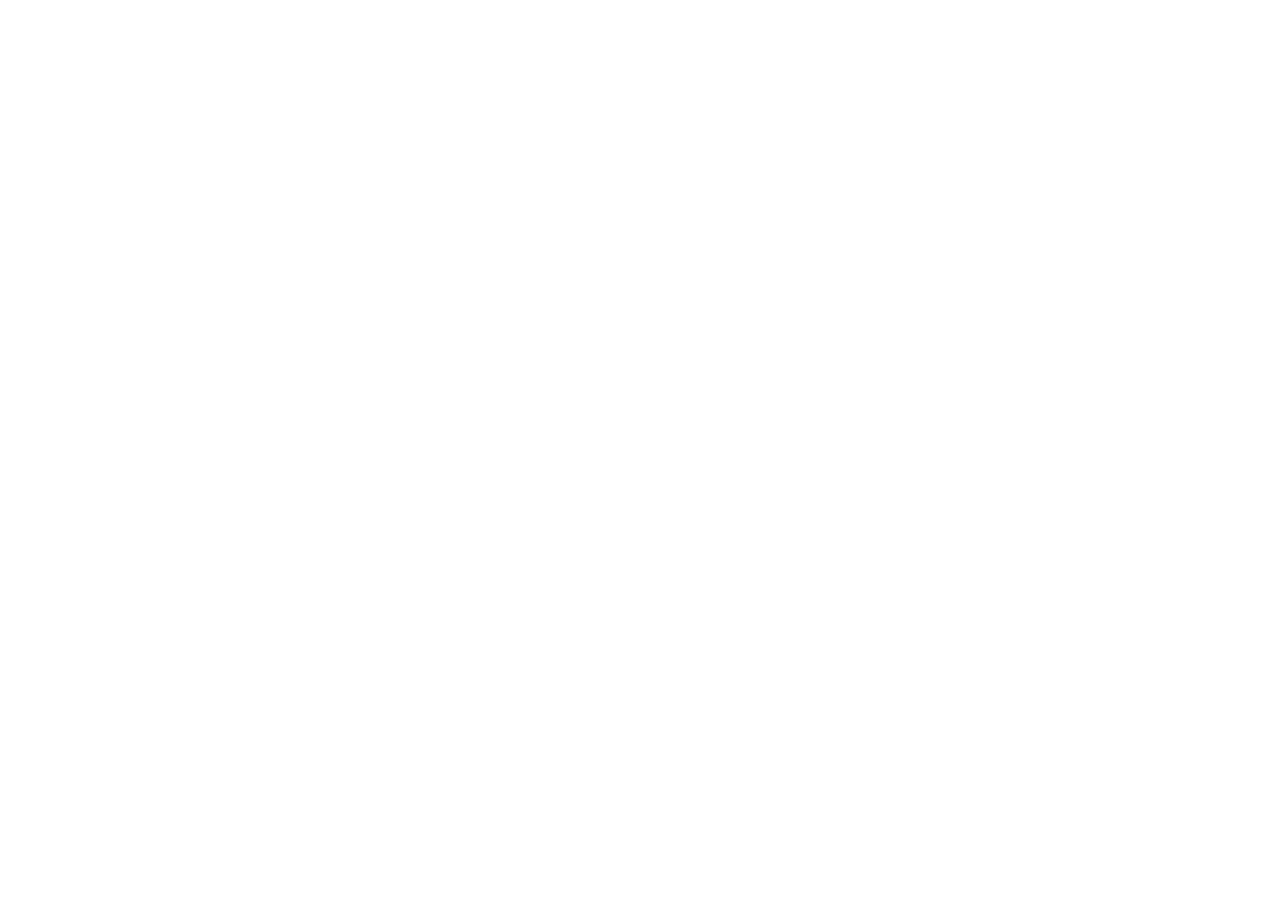
==== index.html @ 596587ab "Added source files" ====
<!DOCTYPE html>
<html lang="en">
<head>
    <meta charset="UTF-8">
    <meta http-equiv="X-UA-Compatible" content="IE=edge">
    <meta name="viewport" content="width=device-width, initial-scale=1.0">
    <!--Placeholder Title-->
    <title>SD Hacks 2021</title>
    <!-- Bootstrap css file-->
    <link rel="stylesheet" href="./css/bootstrap.min.css">
    <!-- Custom css file-->
    <link rel="stylesheet" href="./style.css">
</head>
<body>
    


    <!-- Bootstrap js file-->
    <script src="./js/bootstrap.min.js"></script>
    <!-- Jquery js file (Optional) -->
    <script src="./js/jquery.3.5.1.js"></script>
</body>
</html>
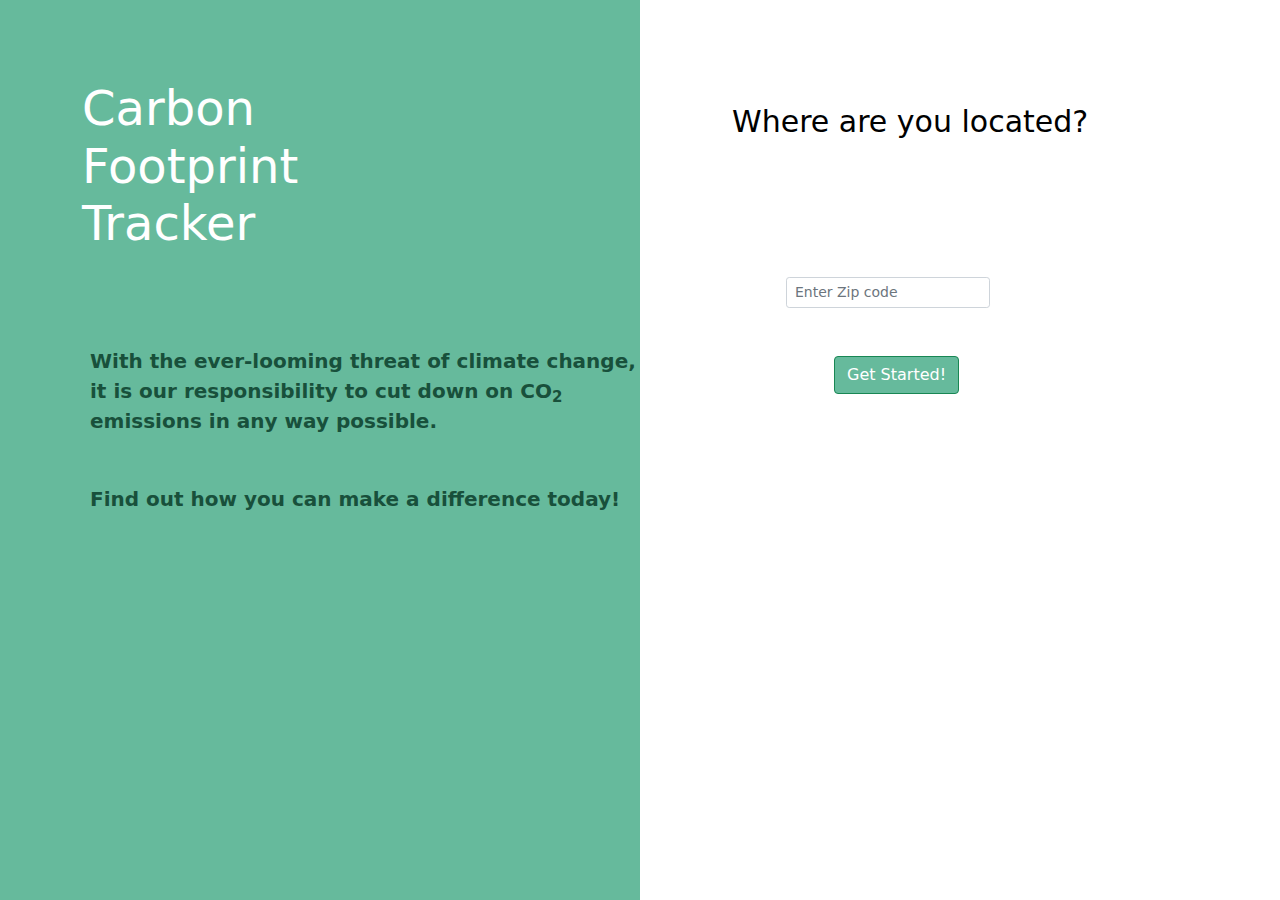
==== commit 3d26b30e: "achieved desired format of homepage" ====
--- a/index.html
+++ b/index.html
@@ -5,16 +5,40 @@
     <meta http-equiv="X-UA-Compatible" content="IE=edge">
     <meta name="viewport" content="width=device-width, initial-scale=1.0">
     <!--Placeholder Title-->
-    <title>SD Hacks 2021</title>
+    <title>Carbon Footprint Tracker</title>
     <!-- Bootstrap css file-->
     <link rel="stylesheet" href="./css/bootstrap.min.css">
     <!-- Custom css file-->
     <link rel="stylesheet" href="./style.css">
 </head>
 <body>
+<!--Begin first row-->
+ <div class="container">
+    <div class="row">
+        <div class="col-6">
+            <h3 class="page-title">Carbon Footprint Tracker</h3>
+        </div>
+        <div class="col-6">
+            <h3 class="title-right">Where are you located?</h3>
+        </div>
+        <div class="col-10">
+            <input class="form-control form-control-sm zip-code" type="text" placeholder="Enter Zip code" aria-label=".form-control-lg example">
+        </div>
+        <div class="col-10">
+            <button type="button" class="btn btn-success">Get Started!</button>
+        </div>
+    </div>
+    <div class="row">
+        <div class="col-6">
+            <p class="sub-text"> With the ever-looming threat of climate change, 
+            it is our responsibility to cut down on CO<sub>2</sub> emissions in any way possible.</p>
+            <p class="sub-text2"> Find out how you can make a difference today! </p>
+
+<!--end first row-->
+
     
 
-
+    
     <!-- Bootstrap js file-->
     <script src="./js/bootstrap.min.js"></script>
     <!-- Jquery js file (Optional) -->
--- a/style.css
+++ b/style.css
@@ -0,0 +1,67 @@
+body{
+    background: linear-gradient(90deg, #66BA9C 50%, transparent 50%);
+}
+.container .page-title{
+    position: relative;
+    font-size: 48px;
+    top: 5rem;
+    color: white;
+    width: 25rem;
+    word-wrap: break-word;
+}
+.container .title-right{
+    position: relative;
+    color: black;
+    font-size: 30px;
+    top: 6.5rem;
+    left: 5rem;
+    word-wrap: break-word;
+}
+.btn{
+    position: relative;
+    color: white;
+    top: 9rem;
+    left: 47rem;
+    background-color: #66BA9C;
+  
+}
+.zip-code{
+    position: relative;
+    top: 6rem;
+    left: 44rem;
+    width: 22%;
+
+}
+#carouselExampleIndicators{
+    position: relative;
+    top: 3rem;
+    left: 4rem;
+    width: 300px;
+    
+}
+.sub-text{
+    font-size: 20px;
+    position: relative;
+    top: 6rem;
+    left: .5rem;
+    color: #18503B;
+    width: 35rem;
+    word-wrap: break-word;
+    font-weight: bold;
+}
+.sub-text2{
+    font-size: 20px;
+    position: relative;
+    top: 8rem;
+    left: .5rem;
+    color: #18503B;
+    width: 35rem;
+    word-wrap: break-word;
+    font-weight: bold;
+}
+
+
+
+
+
+
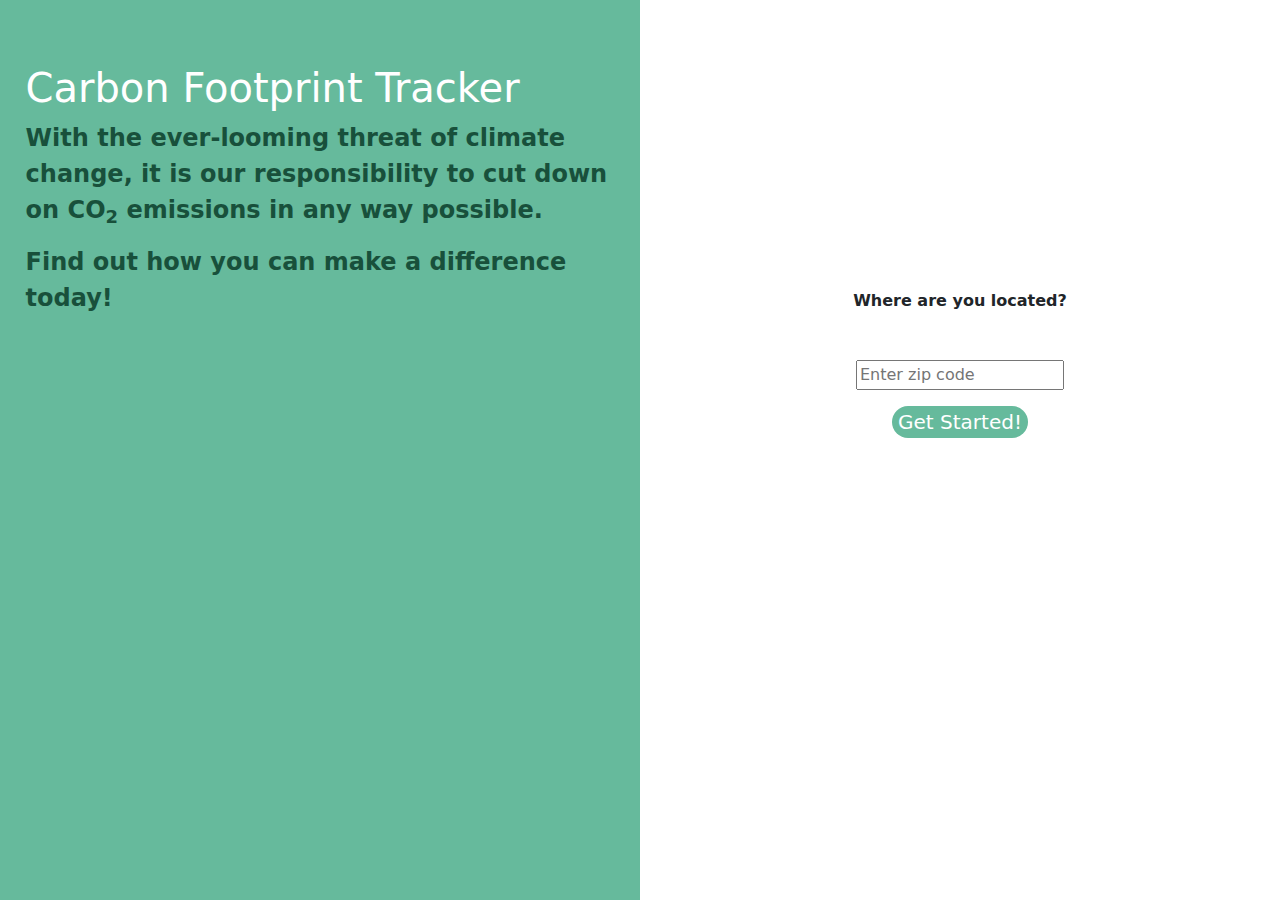
==== commit c24258f7: "Merge pull request #2 from malhar715/Malhar" ====
--- a/index.html
+++ b/index.html
@@ -12,36 +12,28 @@
     <link rel="stylesheet" href="./style.css">
 </head>
 <body>
-<!--Begin first row-->
- <div class="container">
-    <div class="row">
-        <div class="col-6">
-            <h3 class="page-title">Carbon Footprint Tracker</h3>
-        </div>
-        <div class="col-6">
-            <h3 class="title-right">Where are you located?</h3>
-        </div>
-        <div class="col-10">
-            <input class="form-control form-control-sm zip-code" type="text" placeholder="Enter Zip code" aria-label=".form-control-lg example">
-        </div>
-        <div class="col-10">
-            <button type="button" class="btn btn-success">Get Started!</button>
-        </div>
+<!--Begin main content-->
+  <div class = "left-side">
+    <div class="header">
+        <h1>Carbon Footprint Tracker</h1>
     </div>
-    <div class="row">
-        <div class="col-6">
-            <p class="sub-text"> With the ever-looming threat of climate change, 
+    <p class="sub-text"> With the ever-looming threat of climate change,
             it is our responsibility to cut down on CO<sub>2</sub> emissions in any way possible.</p>
-            <p class="sub-text2"> Find out how you can make a difference today! </p>
+    <p class="sub-text2"> Find out how you can make a difference today! </p>
+  </div>
+  <div class = "right-side">
+    <div class="buttons">
+        <p class="tab"> Where are you located?</p>
+        <p><input placeholder="Enter zip code"></p>
+        <button type="button" id="start">Get Started!</button>
+    </div>
+  </div>
 
-<!--end first row-->
+<!--end main content->
 
-    
-
-    
     <!-- Bootstrap js file-->
     <script src="./js/bootstrap.min.js"></script>
     <!-- Jquery js file (Optional) -->
     <script src="./js/jquery.3.5.1.js"></script>
 </body>
-</html>+</html>
--- a/style.css
+++ b/style.css
@@ -1,67 +1,74 @@
 body{
-    background: linear-gradient(90deg, #66BA9C 50%, transparent 50%);
+    height: 100vh;
+	background: linear-gradient(90deg, #66BA9C 50%,transparent 50%);
 }
-.container .page-title{
-    position: relative;
-    font-size: 48px;
-    top: 5rem;
-    color: white;
-    width: 25rem;
-    word-wrap: break-word;
+
+.left-side {
+  position: absolute;
+  left: 0px;
+  width: 50%;
 }
-.container .title-right{
-    position: relative;
-    color: black;
-    font-size: 30px;
-    top: 6.5rem;
-    left: 5rem;
-    word-wrap: break-word;
+
+.right-side {
+  position: absolute;
+  right: 0px;
+  top: 30%;
+  width: 50%;
 }
-.btn{
-    position: relative;
-    color: white;
-    top: 9rem;
-    left: 47rem;
-    background-color: #66BA9C;
-  
+
+.header {
+  padding-left: 4%;
+  margin-top: 10%;
+  color:white;
+  font-size: 2.4vw;
 }
-.zip-code{
-    position: relative;
-    top: 6rem;
-    left: 44rem;
-    width: 22%;
 
+.sub-text{
+  padding-left: 4%;
+  font-size: 1.5em;
+  color: #18503B;
+  word-wrap: break-word;
+  font-weight: bold;
 }
-#carouselExampleIndicators{
-    position: relative;
-    top: 3rem;
-    left: 4rem;
-    width: 300px;
-    
-}
-.sub-text{
-    font-size: 20px;
-    position: relative;
-    top: 6rem;
-    left: .5rem;
+
+.sub-text2{
+    font-size: 1.5em;
+    padding-left: 4%;
     color: #18503B;
-    width: 35rem;
-    word-wrap: break-word;
-    font-weight: bold;
-}
-.sub-text2{
-    font-size: 20px;
-    position: relative;
-    top: 8rem;
-    left: .5rem;
-    color: #18503B;
-    width: 35rem;
     word-wrap: break-word;
     font-weight: bold;
 }
 
+input {
+    margin-top: 15%;
+    width: 100%;
+}
 
+.tab{
+    margin-top: 3%;
+    font-weight: bold;
+}
+button{
+  background-color: #66BA9C;
+  color: white;
+  font-size: 20px;
+  border-radius: 50px;
+  border: none;
+}
+.btn{
+    margin-top: 12%;
+    left: 12%;
+    color: white;
+    background-color: #66BA9C;
+    width: 50%;
+}
 
+button:hover {
+  box-shadow: 0 8px 16px 0 rgba(0,0,0,0.2), 0 6px 20px 0 rgba(0,0,0,0.19);
+}
 
-
-
+.buttons{
+    display: flex;
+    flex-direction: column;
+    align-items: center;
+}
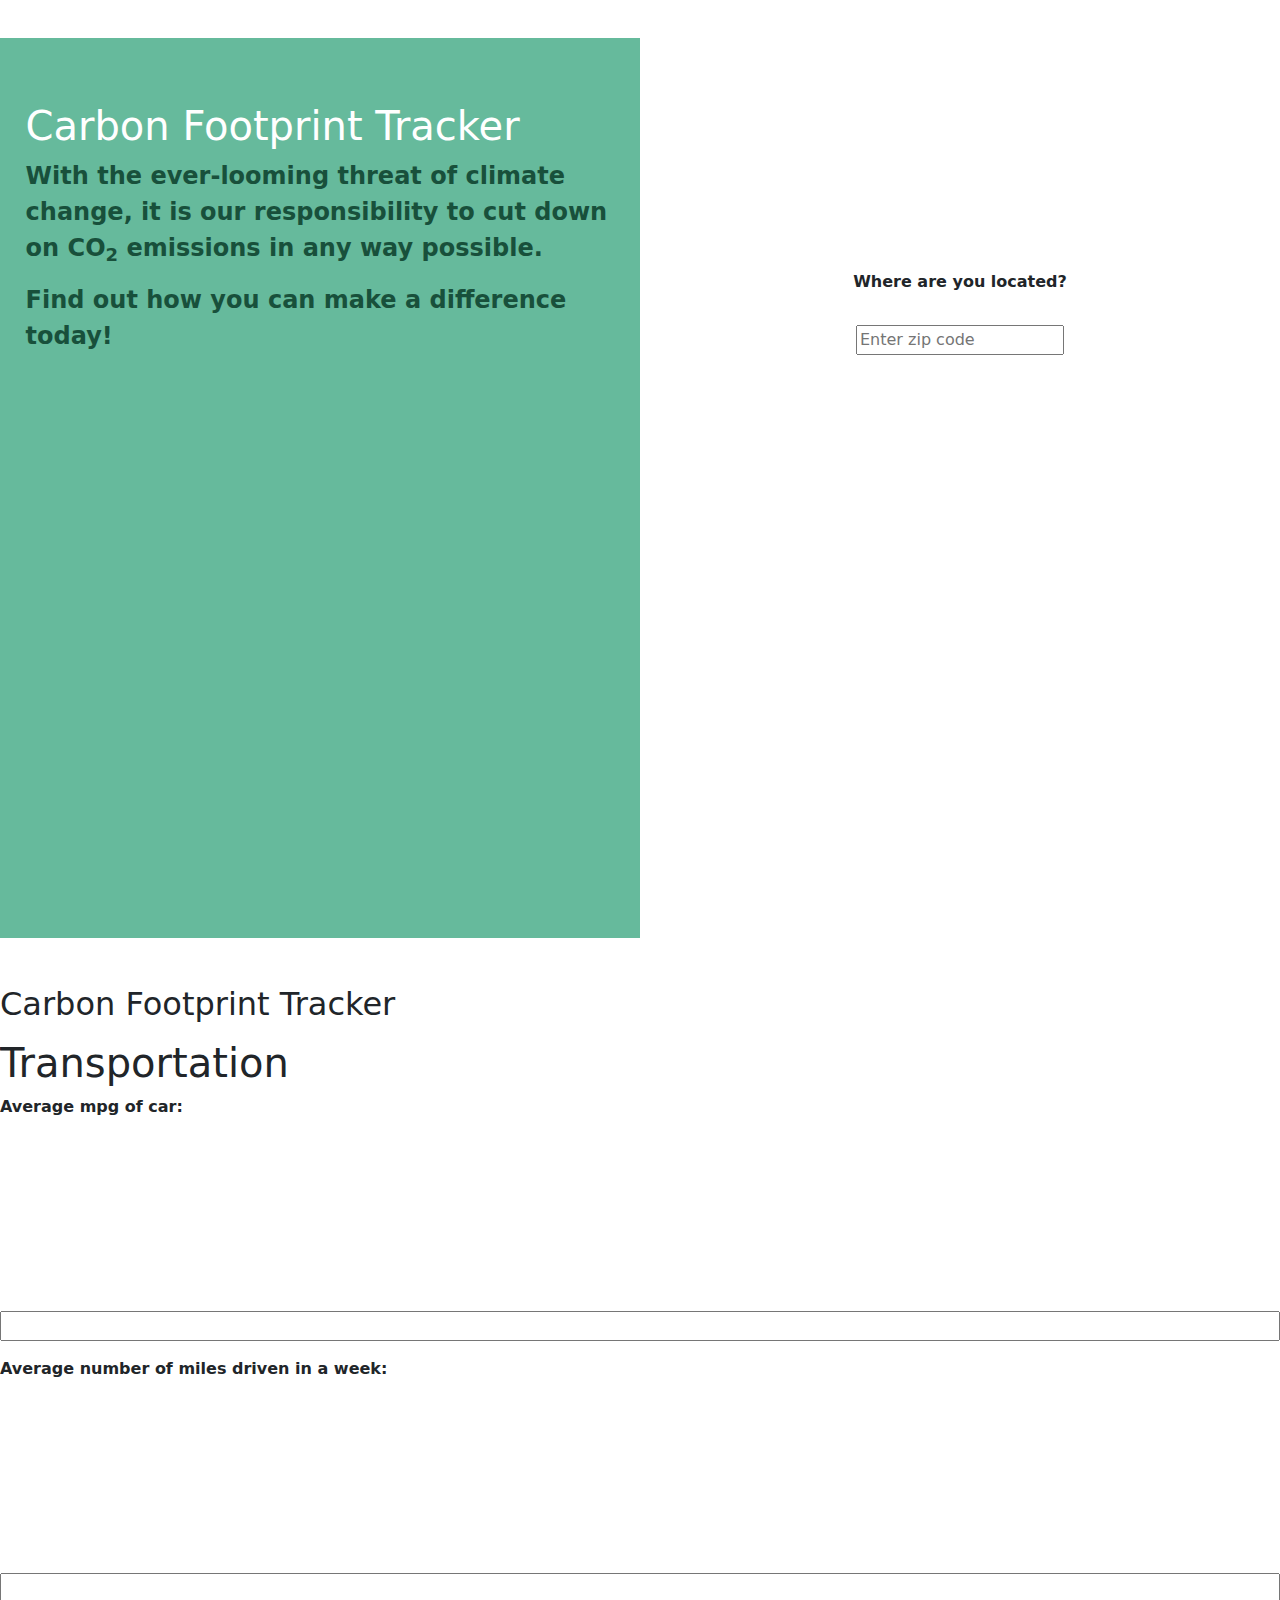
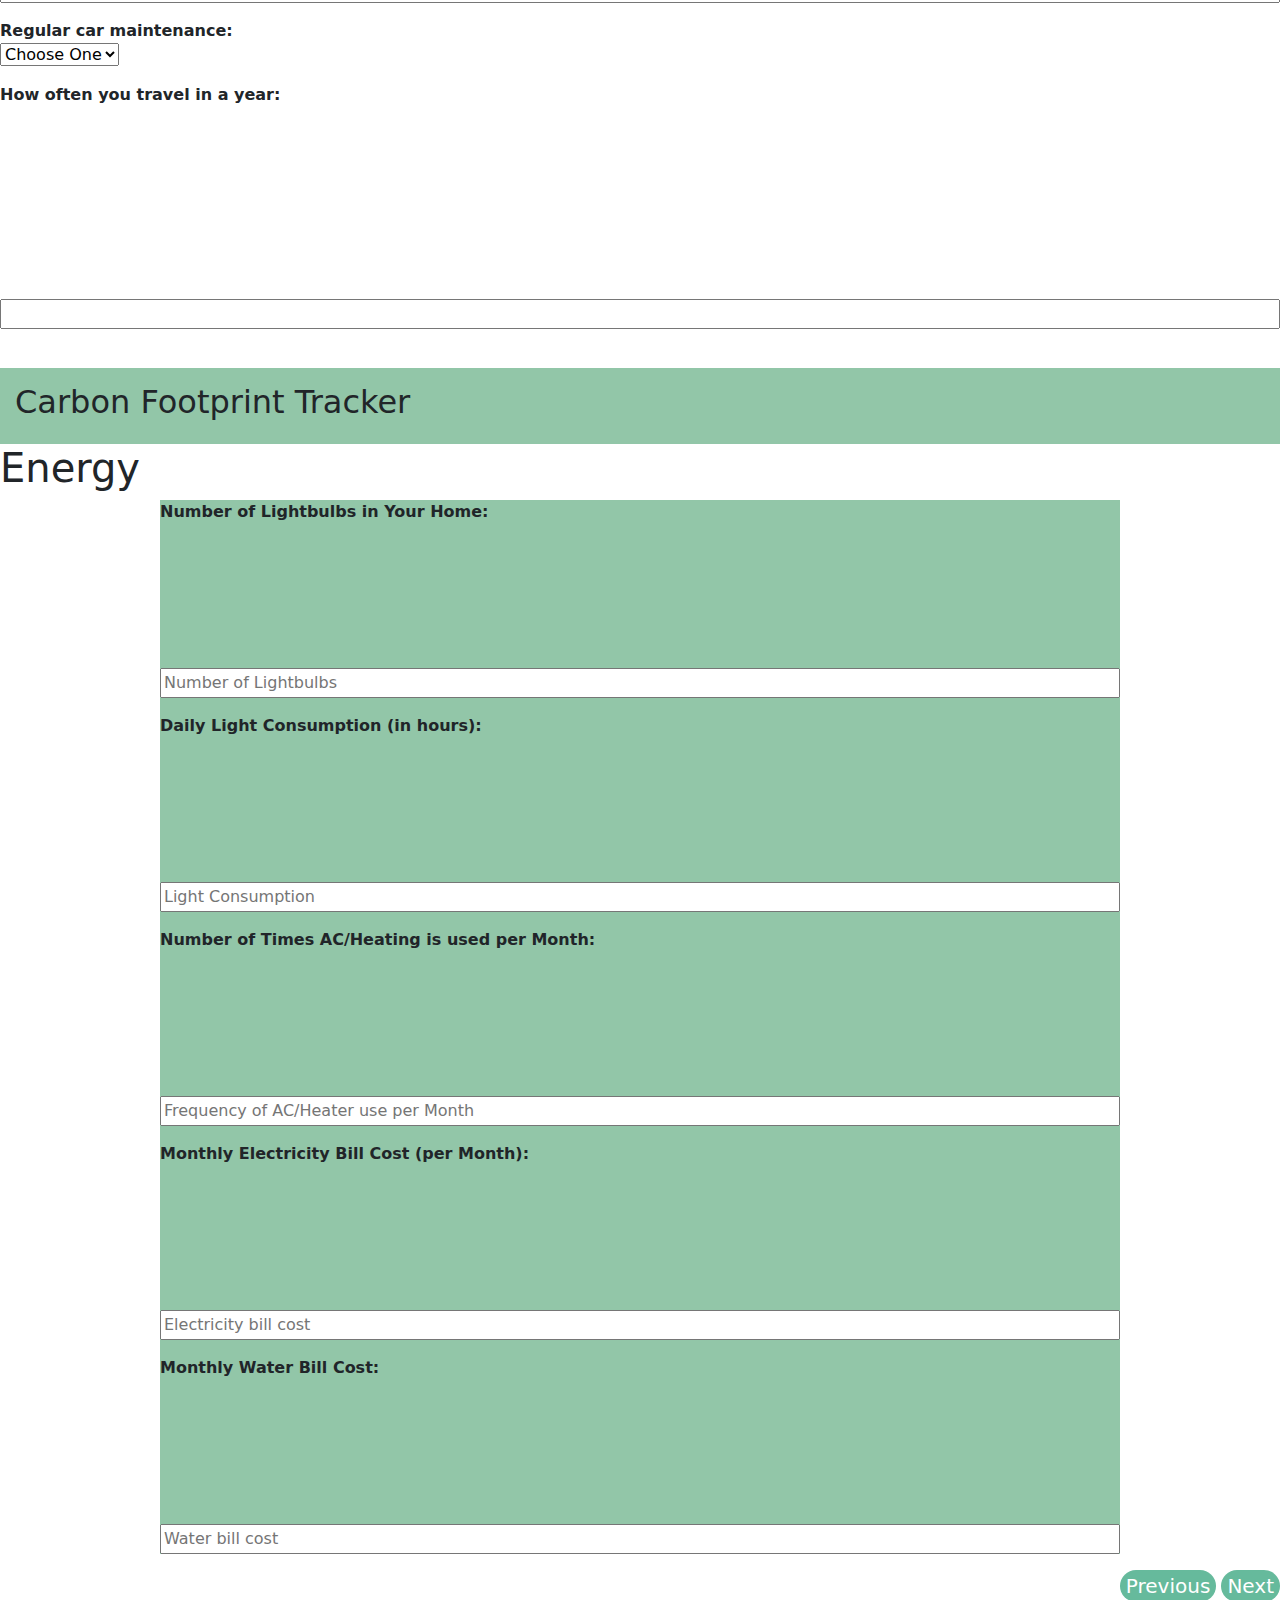
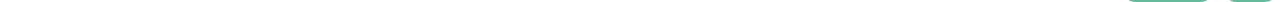
==== commit 42ff9ae3: "fixed overlapping background" ====
--- a/index.html
+++ b/index.html
@@ -10,30 +10,87 @@
     <link rel="stylesheet" href="./css/bootstrap.min.css">
     <!-- Custom css file-->
     <link rel="stylesheet" href="./style.css">
+    <link rel="stylesheet" href="./css/transportation.css">
+    <link href="css/energy.css" rel="stylesheet">
+    <link href = "css/general.css" rel = "stylesheet">
+
 </head>
+
 <body>
-<!--Begin main content-->
-  <div class = "left-side">
-    <div class="header">
-        <h1>Carbon Footprint Tracker</h1>
+    <div id="main-page" class = "tab">
+        <div class = "left-side">
+            <div class="header">
+                <h1>Carbon Footprint Tracker</h1>
+            </div>
+            <p class="sub-text"> With the ever-looming threat of climate change,
+                    it is our responsibility to cut down on CO<sub>2</sub> emissions in any way possible.</p>
+            <p class="sub-text2"> Find out how you can make a difference today! </p>
+        </div>
+        <div class = "right-side">
+            <div class="buttons">
+                <label> Where are you located?</label>
+                <p><input placeholder="Enter zip code"  oninput="this.className = ''"></p>
+            </div>
+        </div>
     </div>
-    <p class="sub-text"> With the ever-looming threat of climate change,
-            it is our responsibility to cut down on CO<sub>2</sub> emissions in any way possible.</p>
-    <p class="sub-text2"> Find out how you can make a difference today! </p>
-  </div>
-  <div class = "right-side">
-    <div class="buttons">
-        <p class="tab"> Where are you located?</p>
-        <p><input placeholder="Enter zip code"></p>
-        <button type="button" id="start">Get Started!</button>
+
+    <div class = "tab">
+        <div class="navbar">
+            <h2>Carbon Footprint Tracker</h2>
+        </div>
+
+        <h1>Transportation</h1>
+
+        <form class="transportationform">
+            <label>Average mpg of car:</label>
+            <p><input type="number" min = "0" oninput="this.className = ''"></p>
+            <label>Average number of miles driven in a week:</label>
+            <p><input type="number" min = "0" oninput="this.className = ''"></p>
+            <label>Regular car maintenance:</label>
+            <p>
+                <select oninput="this.className = ''">
+                    <option value="">Choose One</option>
+                    <option value="yes">Yes</option>
+                    <option value="no">No</option>
+                </select>
+            </p>
+            <label>How often you travel in a year:</label>
+            <p><input type="number" oninput="this.className = ''"></p>
+        </form>
     </div>
-  </div>
 
-<!--end main content->
-
-    <!-- Bootstrap js file-->
-    <script src="./js/bootstrap.min.js"></script>
-    <!-- Jquery js file (Optional) -->
+    <div class="tab">
+        <header class = "container-fluid text-left">
+            <h2>Carbon Footprint Tracker</h2>
+        </header>
+        <div class="site-wrapper">
+            <div class="site-wrapper-inner">
+                <div class="col text-left">
+                    <h1 class="cover-heading">Energy</h1>
+                    <div class="inner-cover">
+                        
+                        <label class = "labels">Number of Lightbulbs in Your Home:</label>
+                        <p class = "forms"><input type = "number" min="0" placeholder="Number of Lightbulbs" oninput="this.className = ''"></p>
+                        <label class = "labels">Daily Light Consumption (in hours):</label>
+                        <p class = "forms"><input type = "number" min="0" placeholder="Light Consumption" oninput="this.className = ''"></p>
+                        <label class = "labels">Number of Times AC/Heating is used per Month:</label>
+                        <p class = "forms"><input type = "number" min="0" placeholder="Frequency of AC/Heater use per Month" oninput="this.className = ''"></p>
+                        <label class = "labels">Monthly Electricity Bill Cost (per Month):</label>
+                        <p class = "forms"><input type = "number" min="0" placeholder="Electricity bill cost" oninput="this.className = ''"></p>
+                        <label class = "labels">Monthly Water Bill Cost:</label>
+                        <p class = "forms"><input type = "number" min="0" placeholder="Water bill cost" oninput="this.className = ''"></p>
+                    </div>
+                </div>
+            </div>
+        </div>
+    </div>
+    <div style="overflow:auto;">
+        <div style="float:right;" >
+        <button type="button" id="prevBtn" onclick="nextPrev(-1)">Previous</button>
+        <button type="button" id="nextBtn" onclick="nextPrev(1)">Next</button>
+    </div>
+    <script src="js/bootstrap.min.js"></script>
     <script src="./js/jquery.3.5.1.js"></script>
+    <script src = "./js/init.js"></script>
 </body>
-</html>
+</html>--- a/style.css
+++ b/style.css
@@ -1,4 +1,4 @@
-body{
+#main-page{
     height: 100vh;
 	background: linear-gradient(90deg, #66BA9C 50%,transparent 50%);
 }
--- a/css/transportation.css
+++ b/css/transportation.css
@@ -0,0 +1,17 @@
+.progress{
+	width: 50%;
+	margin-left: auto; 
+	margin-right:auto;
+}
+
+.inner-cover{
+	width: 75%;
+	margin: auto;
+	background: #92c6a8;
+}
+
+.container-fluid.text-left{
+      background-color: #92c6a8;
+      padding: 15px;
+}
+
--- a/css/energy.css
+++ b/css/energy.css
@@ -0,0 +1,17 @@
+.progress{
+	width: 50%;
+	margin-left: auto; 
+	margin-right:auto;
+}
+
+.inner-cover{
+	width: 75%;
+	margin: auto;
+	background: #92c6a8;
+}
+
+.container-fluid.text-left{
+      background-color: #92c6a8;
+      padding: 15px;
+}
+
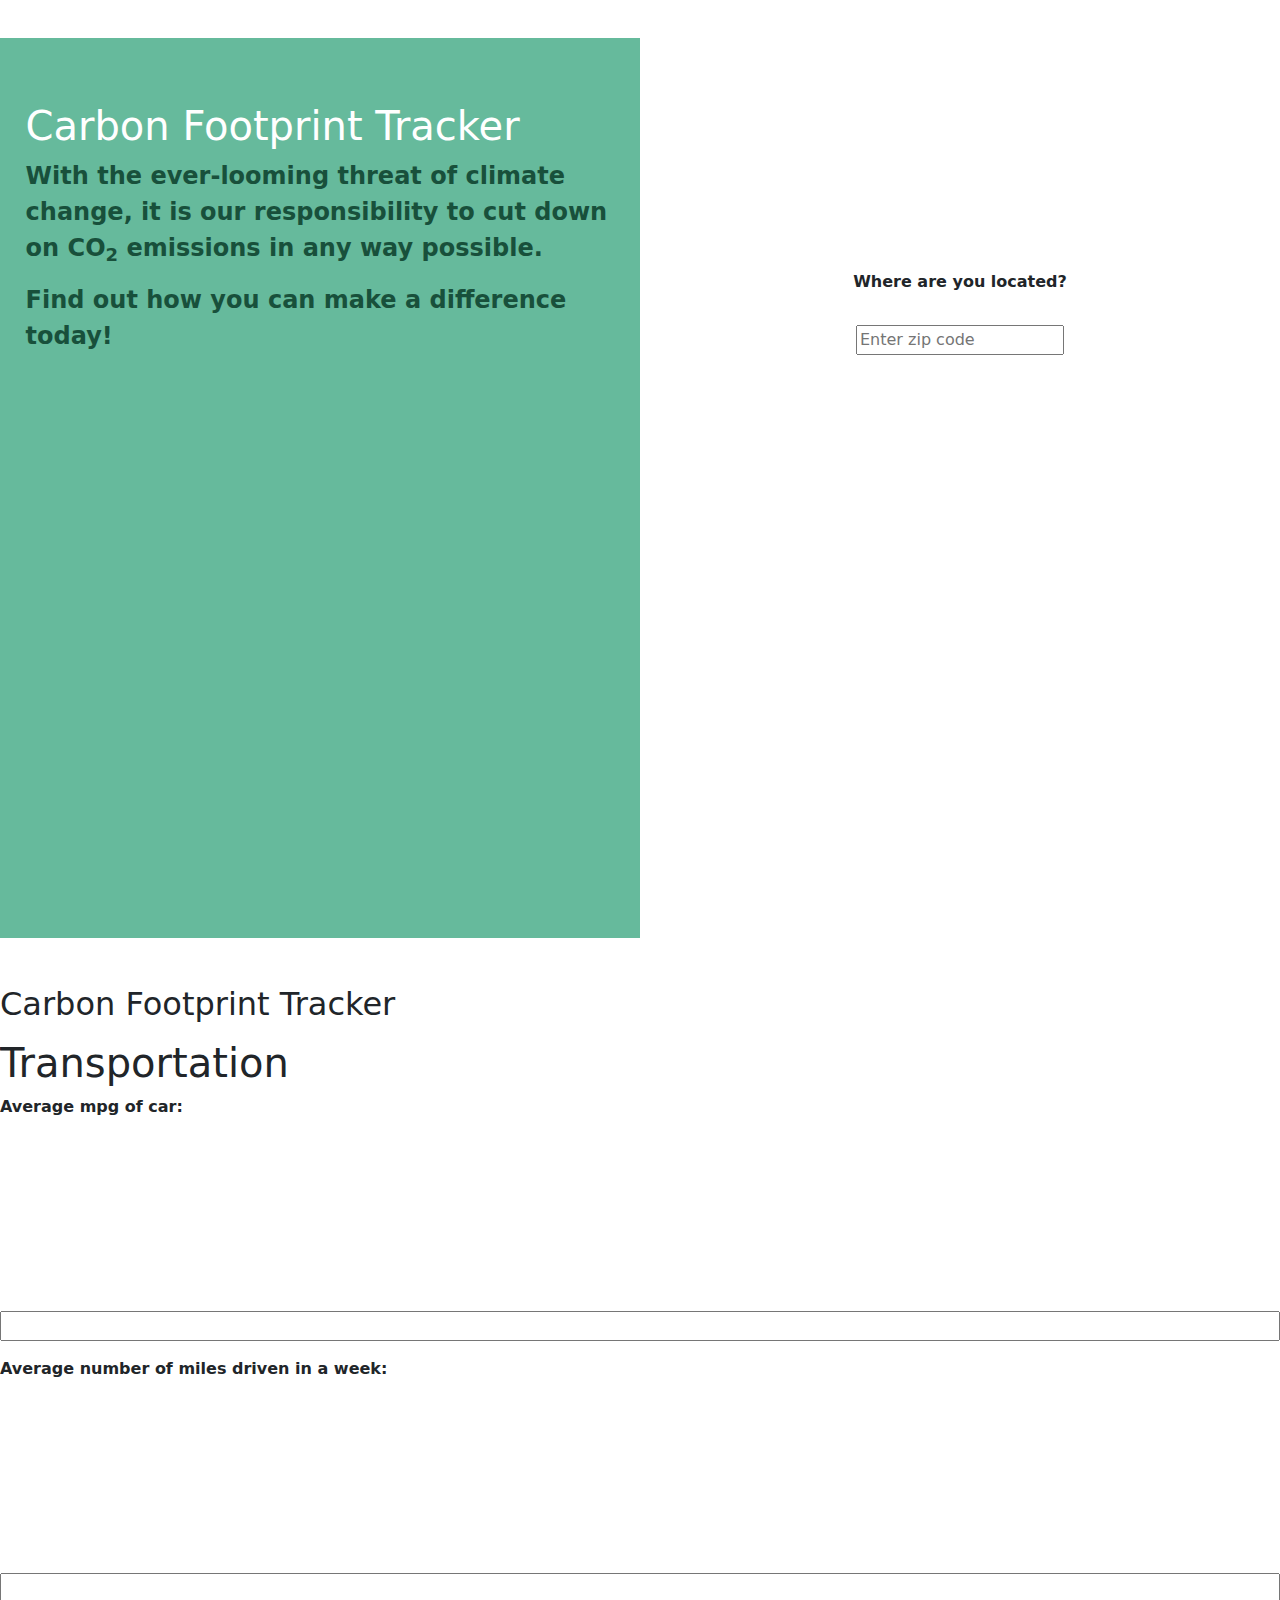
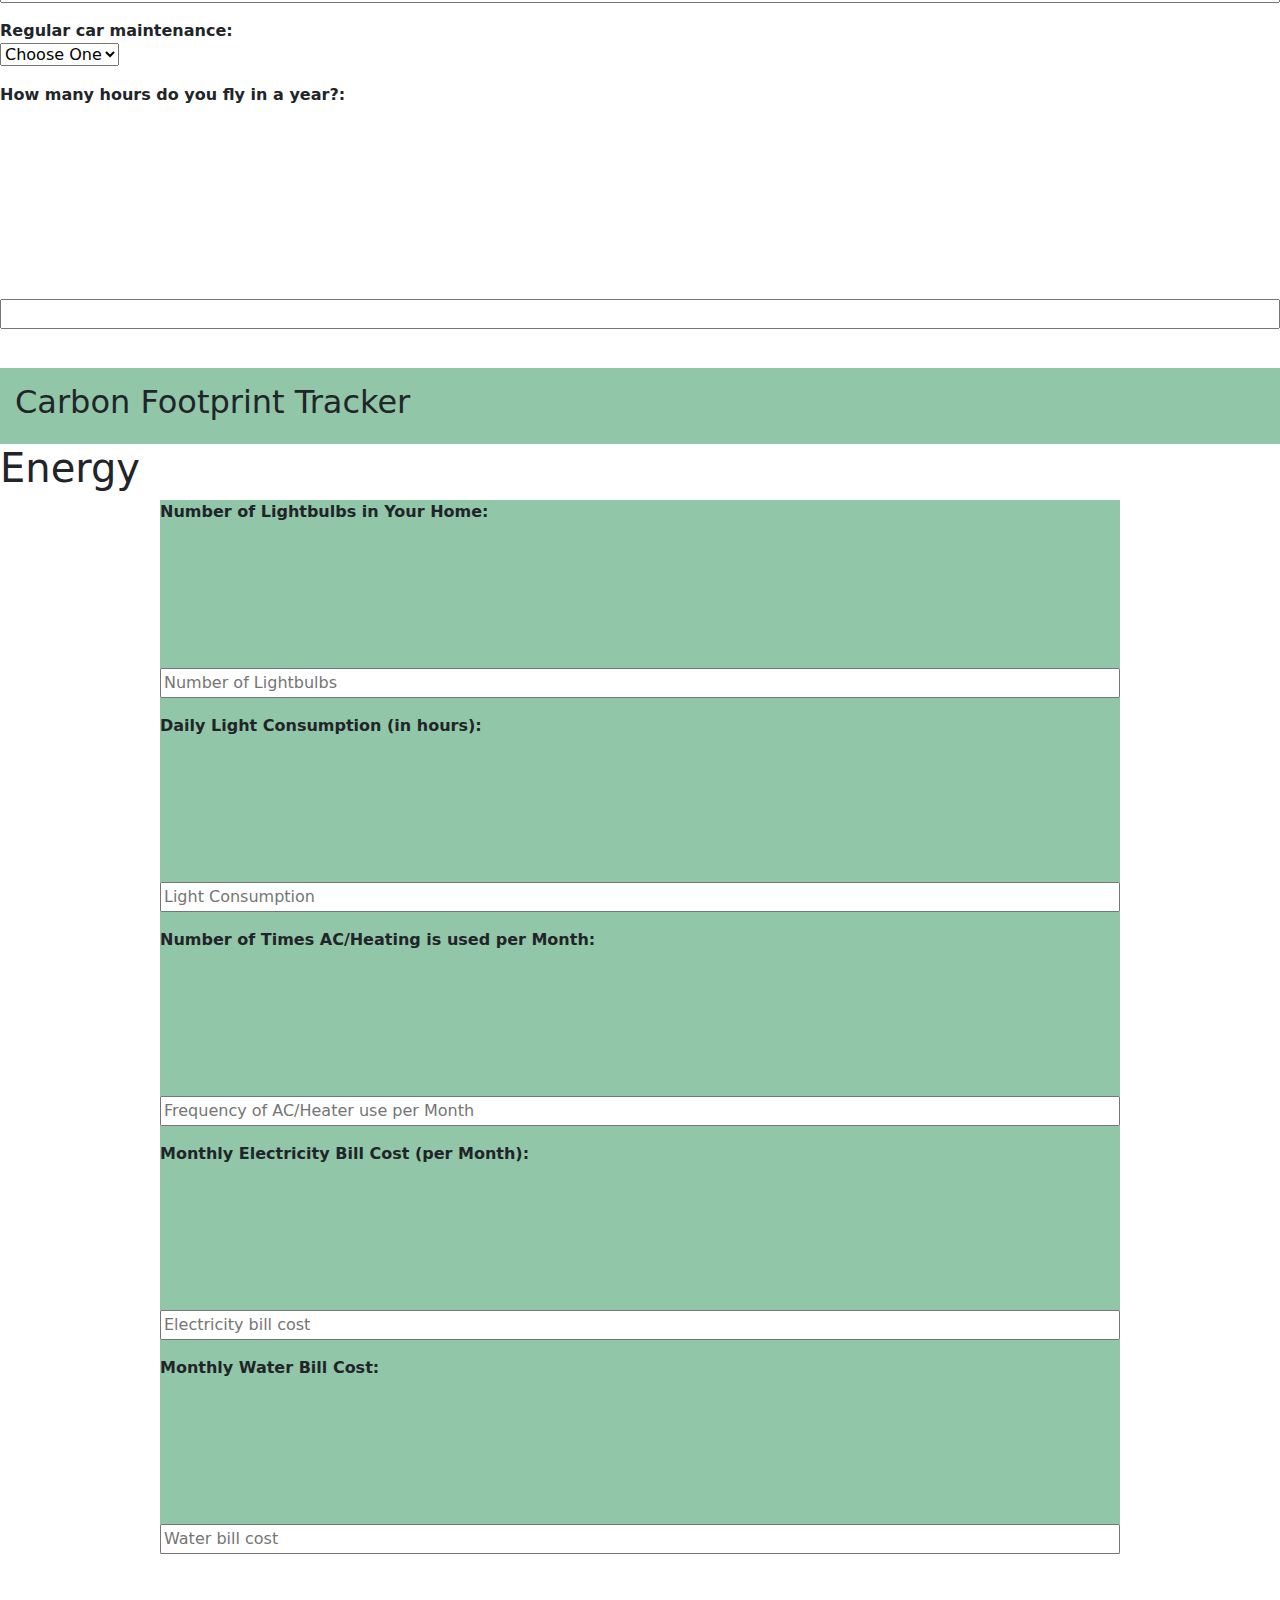
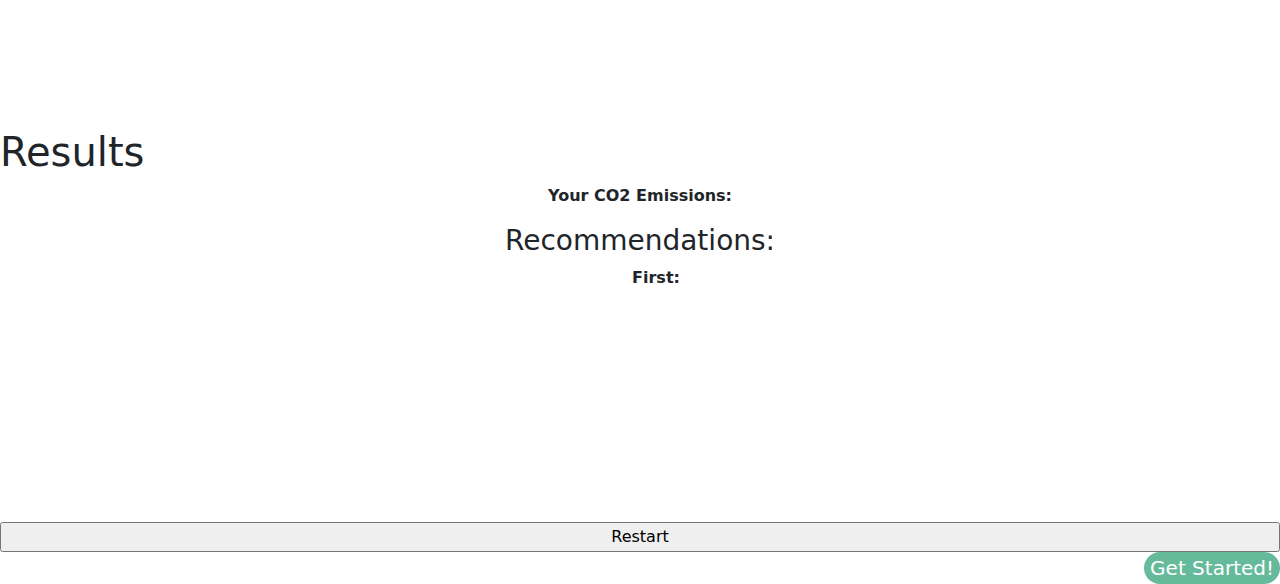
==== commit 5ff577ae: "added calculations for flights" ====
--- a/index.html
+++ b/index.html
@@ -17,7 +17,7 @@
 </head>
 
 <body>
-    <div id="main-page" class = "tab">
+    <div id = "main-page" class = "tab">
         <div class = "left-side">
             <div class="header">
                 <h1>Carbon Footprint Tracker</h1>
@@ -29,7 +29,7 @@
         <div class = "right-side">
             <div class="buttons">
                 <label> Where are you located?</label>
-                <p><input placeholder="Enter zip code"  oninput="this.className = ''"></p>
+                <p><input placeholder="Enter zip code"  name = "formentry" type = "text" oninput="this.className = ''"></p>
             </div>
         </div>
     </div>
@@ -43,19 +43,19 @@
 
         <form class="transportationform">
             <label>Average mpg of car:</label>
-            <p><input type="number" min = "0" oninput="this.className = ''"></p>
+            <p><input type="number" name = "formentry" min = "0" oninput="this.className = ''"></p>
             <label>Average number of miles driven in a week:</label>
-            <p><input type="number" min = "0" oninput="this.className = ''"></p>
+            <p><input type="number" name = "formentry" min = "0" oninput="this.className = ''"></p>
             <label>Regular car maintenance:</label>
             <p>
-                <select oninput="this.className = ''">
+                <select name = "formentry" oninput="this.className = ''">
                     <option value="">Choose One</option>
                     <option value="yes">Yes</option>
                     <option value="no">No</option>
                 </select>
             </p>
-            <label>How often you travel in a year:</label>
-            <p><input type="number" oninput="this.className = ''"></p>
+            <label>How many hours do you fly in a year?:</label>
+            <p><input name = "formentry" type="number" oninput="this.className = ''"></p>
         </form>
     </div>
 
@@ -70,24 +70,60 @@
                     <div class="inner-cover">
                         
                         <label class = "labels">Number of Lightbulbs in Your Home:</label>
-                        <p class = "forms"><input type = "number" min="0" placeholder="Number of Lightbulbs" oninput="this.className = ''"></p>
+                        <p class = "forms"><input name = "formentry" type = "number" min="0" placeholder="Number of Lightbulbs" oninput="this.className = ''"></p>
                         <label class = "labels">Daily Light Consumption (in hours):</label>
-                        <p class = "forms"><input type = "number" min="0" placeholder="Light Consumption" oninput="this.className = ''"></p>
+                        <p class = "forms"><input name = "formentry" type = "number" min="0" placeholder="Light Consumption" oninput="this.className = ''"></p>
                         <label class = "labels">Number of Times AC/Heating is used per Month:</label>
-                        <p class = "forms"><input type = "number" min="0" placeholder="Frequency of AC/Heater use per Month" oninput="this.className = ''"></p>
+                        <p class = "forms"><input name = "formentry" type = "number" min="0" placeholder="Frequency of AC/Heater use per Month" oninput="this.className = ''"></p>
                         <label class = "labels">Monthly Electricity Bill Cost (per Month):</label>
-                        <p class = "forms"><input type = "number" min="0" placeholder="Electricity bill cost" oninput="this.className = ''"></p>
+                        <p class = "forms"><input name = "formentry" type = "number" min="0" placeholder="Electricity bill cost" oninput="this.className = ''"></p>
                         <label class = "labels">Monthly Water Bill Cost:</label>
-                        <p class = "forms"><input type = "number" min="0" placeholder="Water bill cost" oninput="this.className = ''"></p>
+                        <p class = "forms"><input name = "formentry" type = "number" min="0" placeholder="Water bill cost" oninput="this.className = ''"></p>
                     </div>
                 </div>
             </div>
         </div>
     </div>
+    <div class = "tab">
+    	<div class="header"> 
+		    <span class="carbon">
+		    <h2>Carbon Footprint Tracker</h2>
+		  	</span>
+		  </div>
+
+		
+		  <div class="results">
+		    <h1>Results</h1>
+		  </div>
+		
+
+		  <center>
+		  <div class="box"> 
+		    <span class="CO2">
+		    <p id="co2">Your CO2 Emissions:</p>
+		  </span>
+		  <span class="dot">
+  		<span class="lb">
+  		</span>
+  		</span>
+  		<div class="smallerbox">
+  		<span class="recommendations">
+  			<h3>Recommendations:</h3>
+        <ul id="first">First:</ul>
+    
+  			<br>
+  		</span>
+  		</div>
+    	</div>
+		</center>
+		<input id="restart" type=button onClick="location.href='index.html'" value='Restart'>
+  </div>
+
     <div style="overflow:auto;">
         <div style="float:right;" >
         <button type="button" id="prevBtn" onclick="nextPrev(-1)">Previous</button>
         <button type="button" id="nextBtn" onclick="nextPrev(1)">Next</button>
+        </div>
     </div>
     <script src="js/bootstrap.min.js"></script>
     <script src="./js/jquery.3.5.1.js"></script>
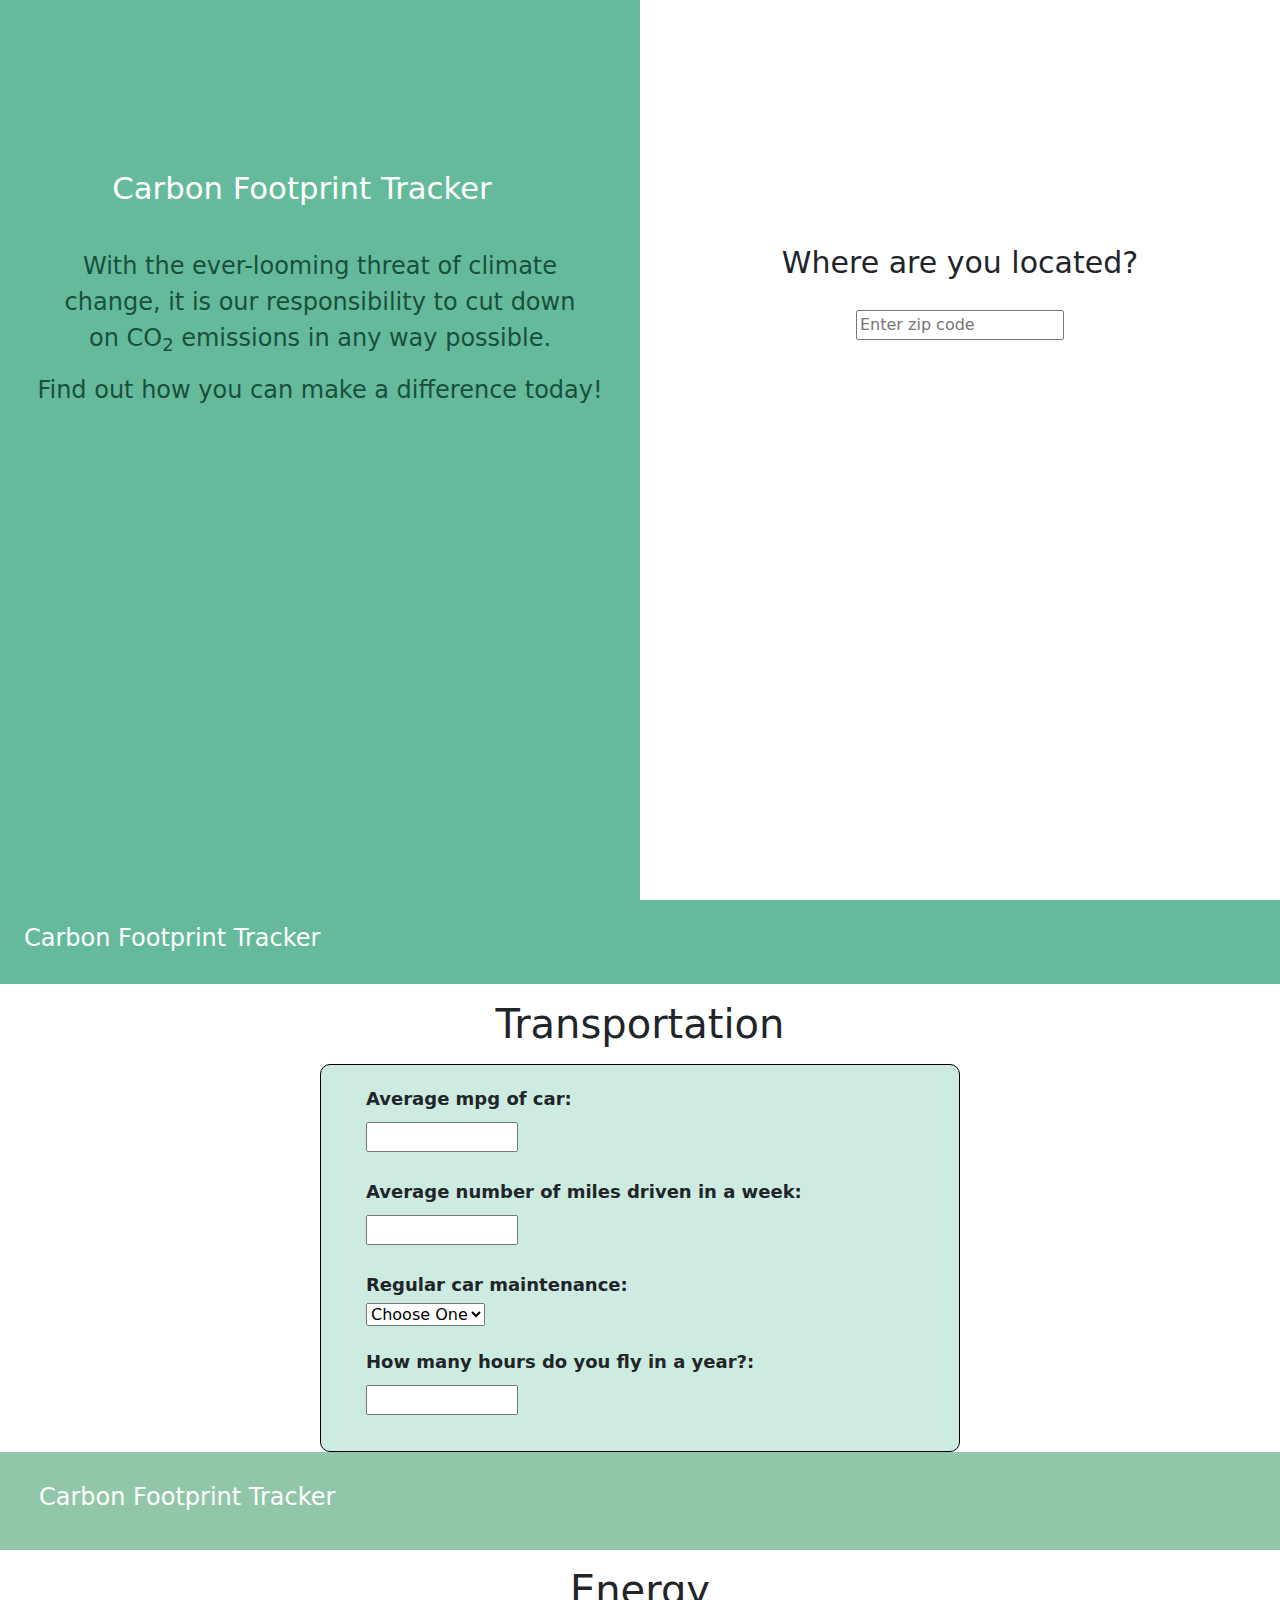
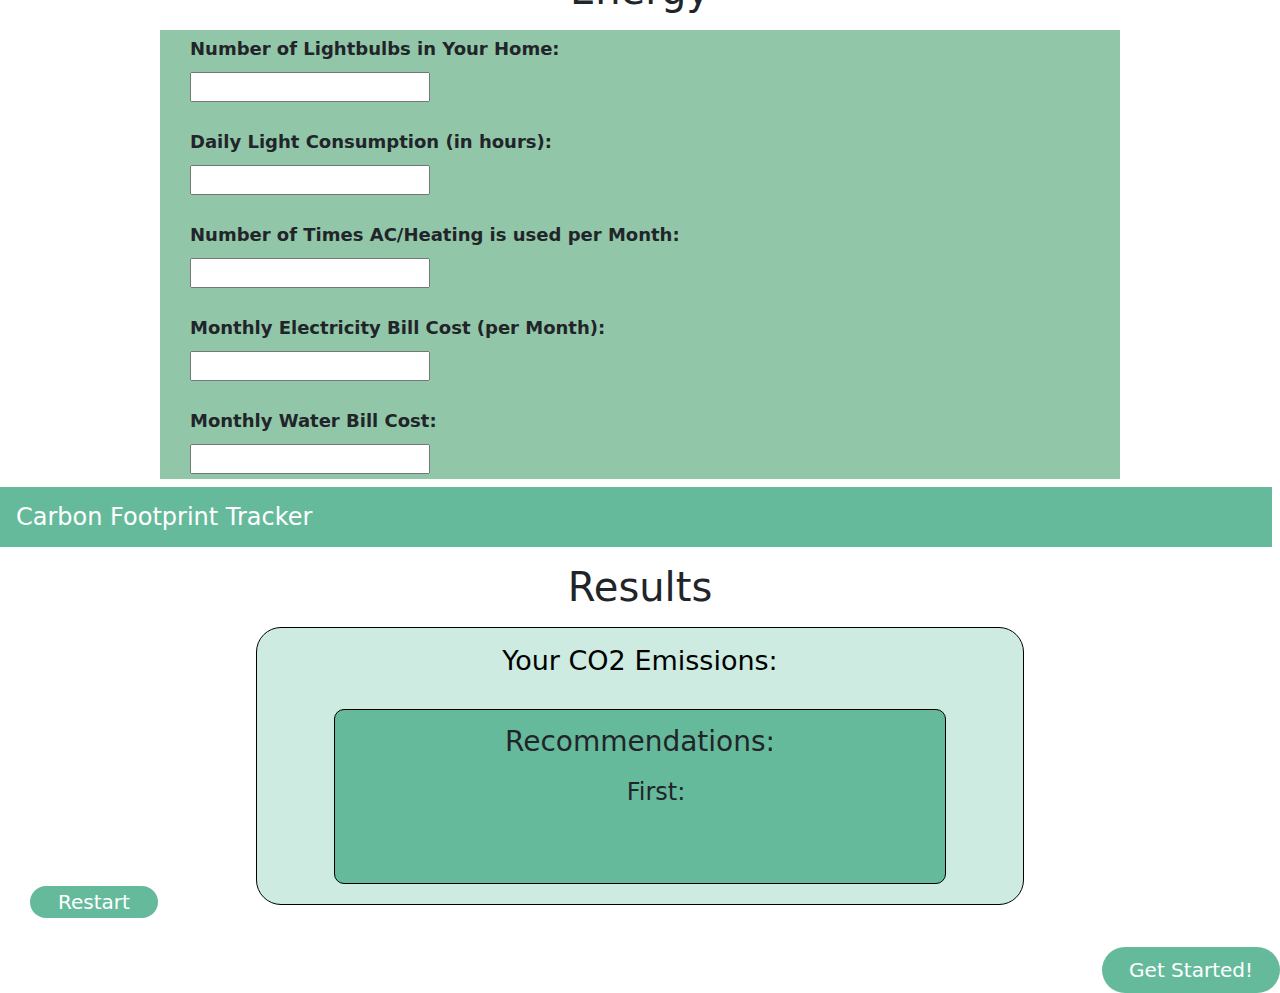
==== commit 90439947: "Fixed CSS" ====
--- a/index.html
+++ b/index.html
@@ -13,6 +13,7 @@
     <link rel="stylesheet" href="./css/transportation.css">
     <link href="css/energy.css" rel="stylesheet">
     <link href = "css/general.css" rel = "stylesheet">
+    <link href = "./resultsPageStyle.css" rel = "stylesheet">
 
 </head>
 
@@ -70,15 +71,15 @@
                     <div class="inner-cover">
                         
                         <label class = "labels">Number of Lightbulbs in Your Home:</label>
-                        <p class = "forms"><input name = "formentry" type = "number" min="0" placeholder="Number of Lightbulbs" oninput="this.className = ''"></p>
+                        <p class = "forms"><input name = "formentry" type = "number" min="0" oninput="this.className = ''"></p>
                         <label class = "labels">Daily Light Consumption (in hours):</label>
-                        <p class = "forms"><input name = "formentry" type = "number" min="0" placeholder="Light Consumption" oninput="this.className = ''"></p>
+                        <p class = "forms"><input name = "formentry" type = "number" min="0" oninput="this.className = ''"></p>
                         <label class = "labels">Number of Times AC/Heating is used per Month:</label>
-                        <p class = "forms"><input name = "formentry" type = "number" min="0" placeholder="Frequency of AC/Heater use per Month" oninput="this.className = ''"></p>
+                        <p class = "forms"><input name = "formentry" type = "number" min="0" oninput="this.className = ''"></p>
                         <label class = "labels">Monthly Electricity Bill Cost (per Month):</label>
-                        <p class = "forms"><input name = "formentry" type = "number" min="0" placeholder="Electricity bill cost" oninput="this.className = ''"></p>
+                        <p class = "forms"><input name = "formentry" type = "number" min="0" oninput="this.className = ''"></p>
                         <label class = "labels">Monthly Water Bill Cost:</label>
-                        <p class = "forms"><input name = "formentry" type = "number" min="0" placeholder="Water bill cost" oninput="this.className = ''"></p>
+                        <p class = "forms"><input name = "formentry" type = "number" min="0" oninput="this.className = ''"></p>
                     </div>
                 </div>
             </div>
@@ -102,7 +103,6 @@
 		    <span class="CO2">
 		    <p id="co2">Your CO2 Emissions:</p>
 		  </span>
-		  <span class="dot">
   		<span class="lb">
   		</span>
   		</span>
--- a/style.css
+++ b/style.css
@@ -16,27 +16,34 @@
   width: 50%;
 }
 
-.header {
-  padding-left: 4%;
-  margin-top: 10%;
+.header h1 {
+  margin-top: 30%;
   color:white;
   font-size: 2.4vw;
+  margin-left: auto;
+  margin-right: auto;
 }
 
 .sub-text{
-  padding-left: 4%;
   font-size: 1.5em;
   color: #18503B;
   word-wrap: break-word;
-  font-weight: bold;
+  width: 80%;
+  margin-left: auto;
+  margin-right: auto;
+  text-align: center;
+  font-weight: normal;
+  margin-top: 50px;
 }
 
 .sub-text2{
     font-size: 1.5em;
-    padding-left: 4%;
     color: #18503B;
     word-wrap: break-word;
-    font-weight: bold;
+    margin-left: auto;
+    margin-right: auto;
+    text-align: center;
+    font-weight: normal;
 }
 
 input {
@@ -72,3 +79,37 @@
     flex-direction: column;
     align-items: center;
 }
+
+.buttons label {
+  font-size: 30px;
+  font-weight: normal;
+  margin-left: auto;
+  margin-right: auto;
+  margin-top: -30px;
+}
+
+.buttons input {
+  margin-left: auto;
+  margin-right: auto;
+  margin-top: 20px;
+  width: 100%;
+}
+ul{
+  text-align: center;
+  list-style-position: inside;
+}
+#restart{
+  background-color: #66BA9C;
+  color: white;
+  font-size: 20px;
+  border-radius: 50px;
+  border: none;
+  width: 10%;
+}
+#restart:hover {
+  box-shadow: 0 8px 16px 0 rgba(0,0,0,0.2), 0 6px 20px 0 rgba(0,0,0,0.19);
+}
+
+.tab {
+  margin-top: 0;
+}--- a/css/transportation.css
+++ b/css/transportation.css
@@ -1,17 +1,70 @@
-.progress{
-	width: 50%;
-	margin-left: auto; 
-	margin-right:auto;
+.navbar {
+    background-color: #66BA9C;
 }
 
-.inner-cover{
-	width: 75%;
-	margin: auto;
-	background: #92c6a8;
+h2 {
+    color: white;
+    margin-left: 24px;
+    font-size: 24px;
+    font-weight: normal;
 }
 
-.container-fluid.text-left{
-      background-color: #92c6a8;
-      padding: 15px;
+h1 {
+    text-align: center;
+    margin-top: 40px;
+    margin-bottom: 40px;
+    font-weight: normal;
 }
 
+form {
+    border: solid 1px black;
+    width: 50%;
+    margin-left: auto;
+    margin-right: auto;
+    border-radius: 10px;
+    background-color: #CDEBE0;
+    padding: 15px;
+}
+
+label, input {
+    margin-top: 5px;
+    margin-bottom: 5px;
+} 
+
+label {
+    margin-left: 30px;
+    font-size: 18px;
+}
+
+select, input {
+    margin-left: 30px;
+}
+
+input {
+    width: 25%;
+}
+
+button {
+    background-color: #66BA9C;
+    color: white;
+    font-size: 20px;
+    border-radius: 50px;
+    border: none;
+    padding: 8px 27px;
+}
+
+#nextbutton {
+    position: absolute;
+    right: 24px;
+    bottom: 24px;
+}
+
+#backbutton {
+    position: absolute;
+    left: 24px;
+    bottom: 24px;
+}
+
+button:hover {
+    box-shadow: 0 8px 16px 0 rgba(0,0,0,0.2), 0 6px 20px 0 rgba(0,0,0,0.19);
+}--- a/resultsPageStyle.css
+++ b/resultsPageStyle.css
@@ -0,0 +1,104 @@
+.header{
+	width: 100%;
+	margin-left:-8px;
+	margin-top:-8px;
+	padding-right:20px;
+	background: #66BA9C;
+}
+
+h2 {
+	margin-left: 24px;
+	font-style: normal;
+	font-weight: normal;
+	font-size: 24px;
+	line-height: 60px;
+	text-align: start;
+
+	color: #FFFFFF;
+}
+
+h1 {
+	margin-top: 30px;
+	margin-bottom: 30px;
+	font-style:normal;
+	font-weight:normal;
+	line-height: 20px;
+	text-align:center;
+}
+
+.dot {
+ 	height: 200px;
+  	width: 200px;
+  	background-color: white;
+  	border-radius: 50%;
+  	display: inline-block;
+  	margin-bottom: 50px;
+}
+
+.box {
+	width: 60%;
+	background: #CDEBE0;
+	border: 1px solid #000000;
+	box-sizing: border-box;
+	border-radius: 25px;
+}
+
+.CO2 {
+	font-style: normal;
+	font-weight: normal;
+	font-size: 27px;
+	line-height: 65px;
+
+	color: #000000;
+
+}
+
+.smallerbox{
+	width: 80%;
+	background: #66BA9C;
+	border: 1px solid #000000;
+	box-sizing: border-box;
+	border-radius: 10px;
+	margin-bottom: 20px;
+}
+
+.recommendations {
+	font-style: normal;
+	font-weight: normal;
+	font-size: 24px;
+	line-height: 50px;
+	text-align: center;
+}
+
+.recommendations h3 {
+	margin-top: 15px;
+}
+
+.lb {
+	font-style: normal;
+	font-weight: normal;
+	font-size: 48px;
+	text-align: center;
+	line-height: 180px;
+}
+
+.resetbutton {
+    text-decoration:none;
+    background-color: #ff6961;
+    color: white;
+    font-size: 20px;
+    border-radius: 50px;
+    padding: 8px 27px;
+	position: absolute;
+    right: 24px;
+    bottom: 24px;
+}
+
+.resetbutton:hover {
+	box-shadow: 0 8px 16px 0 rgba(0,0,0,0.2), 0 6px 20px 0 rgba(0,0,0,0.19);
+}
+
+#restart {
+	position: relative;
+	bottom: 24px;
+}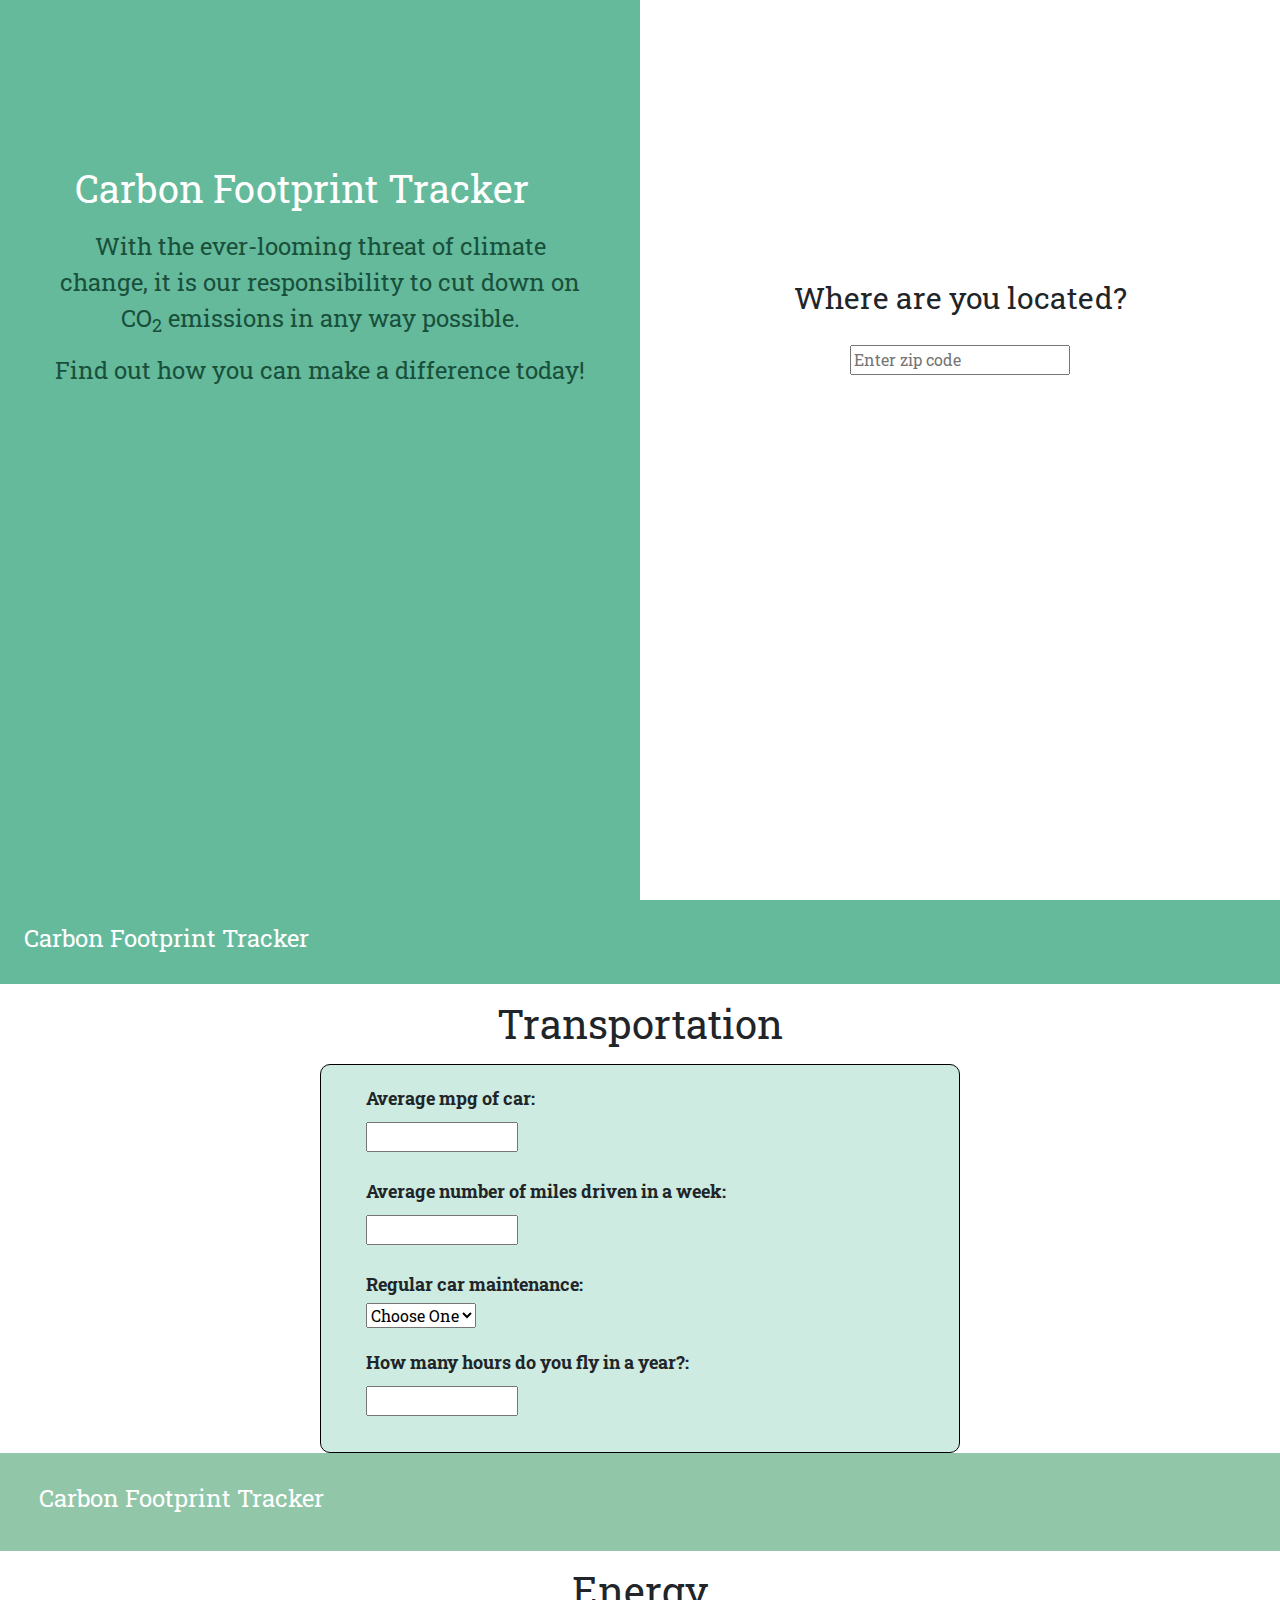
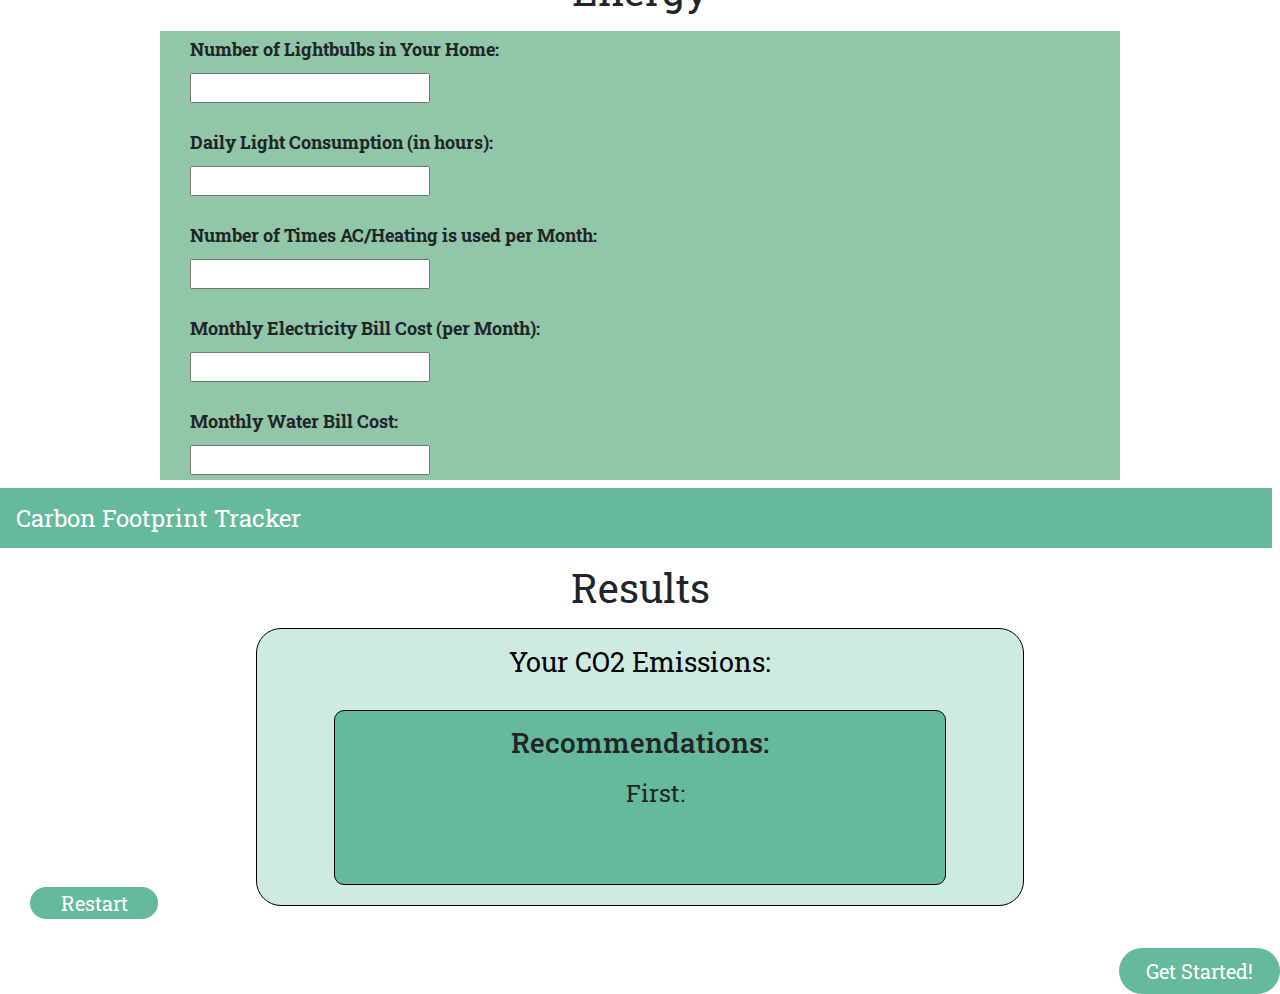
==== commit e8fa2232: "Merge branch 'main' of https://github.com/malhar715/SDHACKS2021 into main" ====
--- a/index.html
+++ b/index.html
@@ -6,7 +6,10 @@
     <meta name="viewport" content="width=device-width, initial-scale=1.0">
     <!--Placeholder Title-->
     <title>Carbon Footprint Tracker</title>
-    <!-- Bootstrap css file-->
+     <!-- Import Google Font-->
+    <link rel="preconnect" href="https://fonts.gstatic.com">
+    <link href="https://fonts.googleapis.com/css2?family=Roboto+Slab&display=swap" rel="stylesheet">
+     <!-- Bootstrap css file-->
     <link rel="stylesheet" href="./css/bootstrap.min.css">
     <!-- Custom css file-->
     <link rel="stylesheet" href="./style.css">
--- a/style.css
+++ b/style.css
@@ -1,3 +1,6 @@
+body{
+  font-family: 'Roboto Slab', serif;
+}
 #main-page{
     height: 100vh;
 	background: linear-gradient(90deg, #66BA9C 50%,transparent 50%);
@@ -19,7 +22,7 @@
 .header h1 {
   margin-top: 30%;
   color:white;
-  font-size: 2.4vw;
+  font-size: 3vw;
   margin-left: auto;
   margin-right: auto;
 }
@@ -28,12 +31,12 @@
   font-size: 1.5em;
   color: #18503B;
   word-wrap: break-word;
-  width: 80%;
+  width: 85%;
   margin-left: auto;
   margin-right: auto;
   text-align: center;
   font-weight: normal;
-  margin-top: 50px;
+  margin-top: 20px;
 }
 
 .sub-text2{
@@ -85,7 +88,7 @@
   font-weight: normal;
   margin-left: auto;
   margin-right: auto;
-  margin-top: -30px;
+  
 }
 
 .buttons input {
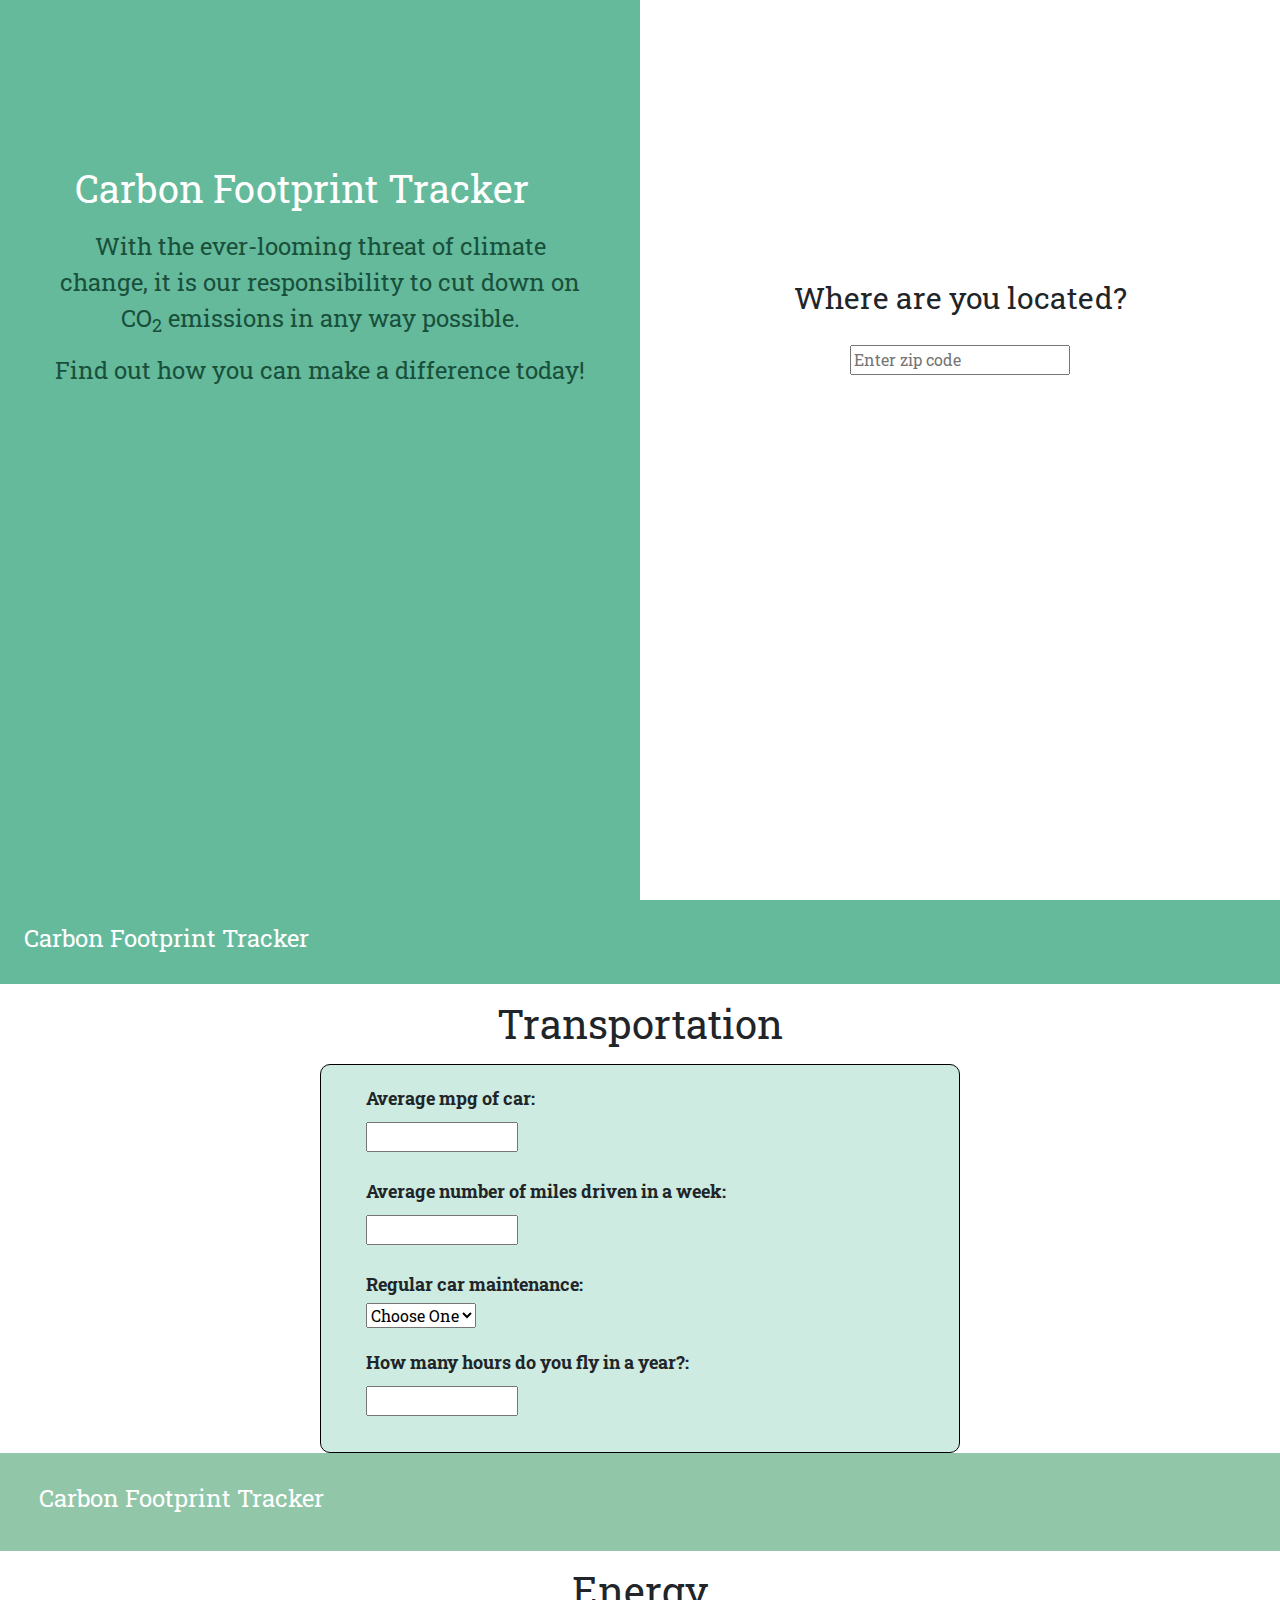
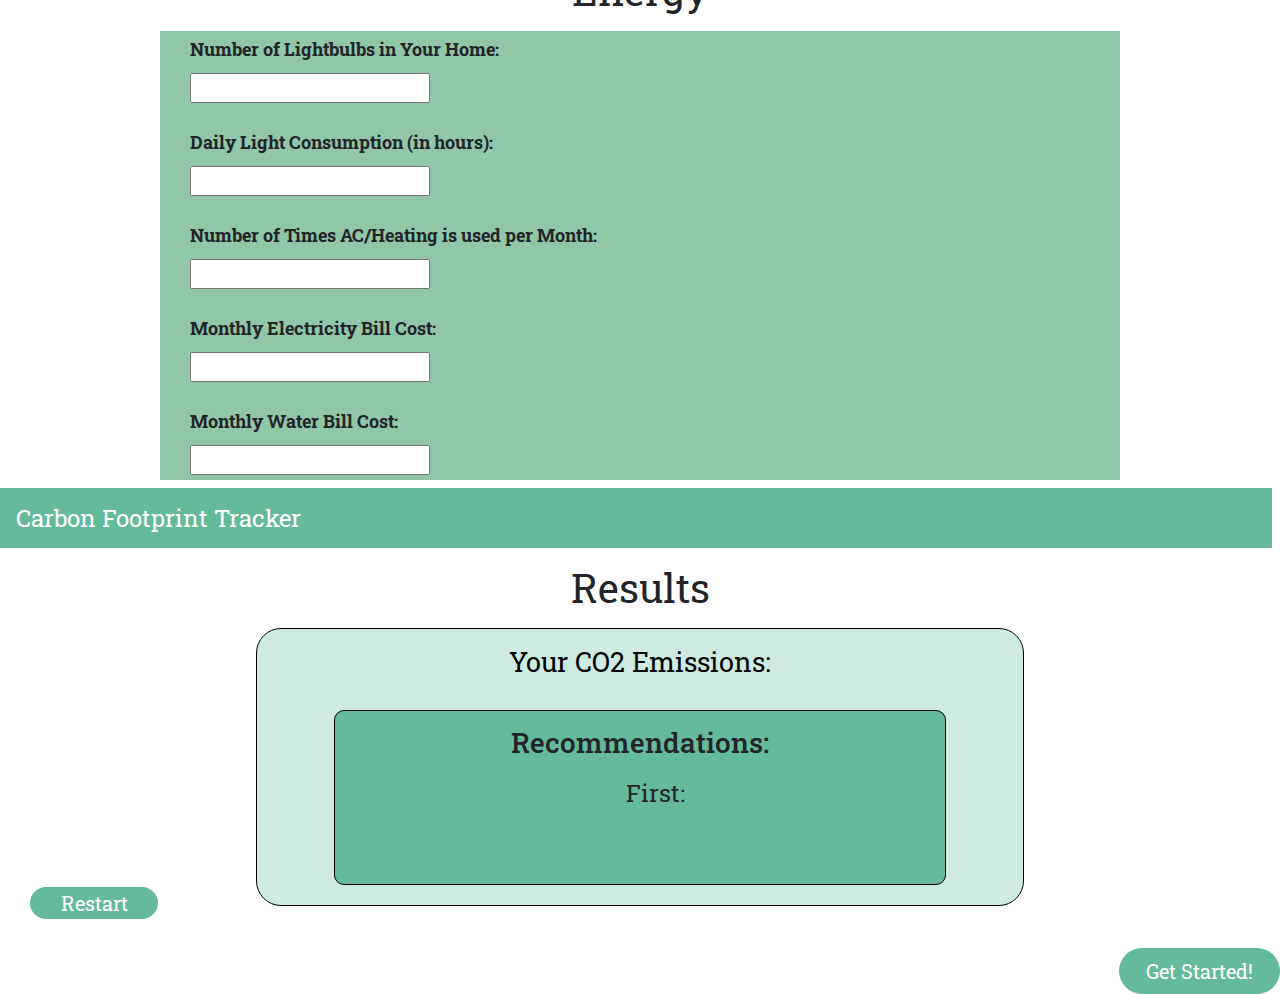
==== commit d66e1399: "fixed some typos/adjusted averages" ====
--- a/index.html
+++ b/index.html
@@ -79,7 +79,7 @@
                         <p class = "forms"><input name = "formentry" type = "number" min="0" oninput="this.className = ''"></p>
                         <label class = "labels">Number of Times AC/Heating is used per Month:</label>
                         <p class = "forms"><input name = "formentry" type = "number" min="0" oninput="this.className = ''"></p>
-                        <label class = "labels">Monthly Electricity Bill Cost (per Month):</label>
+                        <label class = "labels">Monthly Electricity Bill Cost:</label>
                         <p class = "forms"><input name = "formentry" type = "number" min="0" oninput="this.className = ''"></p>
                         <label class = "labels">Monthly Water Bill Cost:</label>
                         <p class = "forms"><input name = "formentry" type = "number" min="0" oninput="this.className = ''"></p>
@@ -111,7 +111,7 @@
   		</span>
   		<div class="smallerbox">
   		<span class="recommendations">
-  			<h3>Recommendations:</h3>
+  			<h3 id = "recom">Recommendations:</h3>
         <ul id="first">First:</ul>
     
   			<br>
